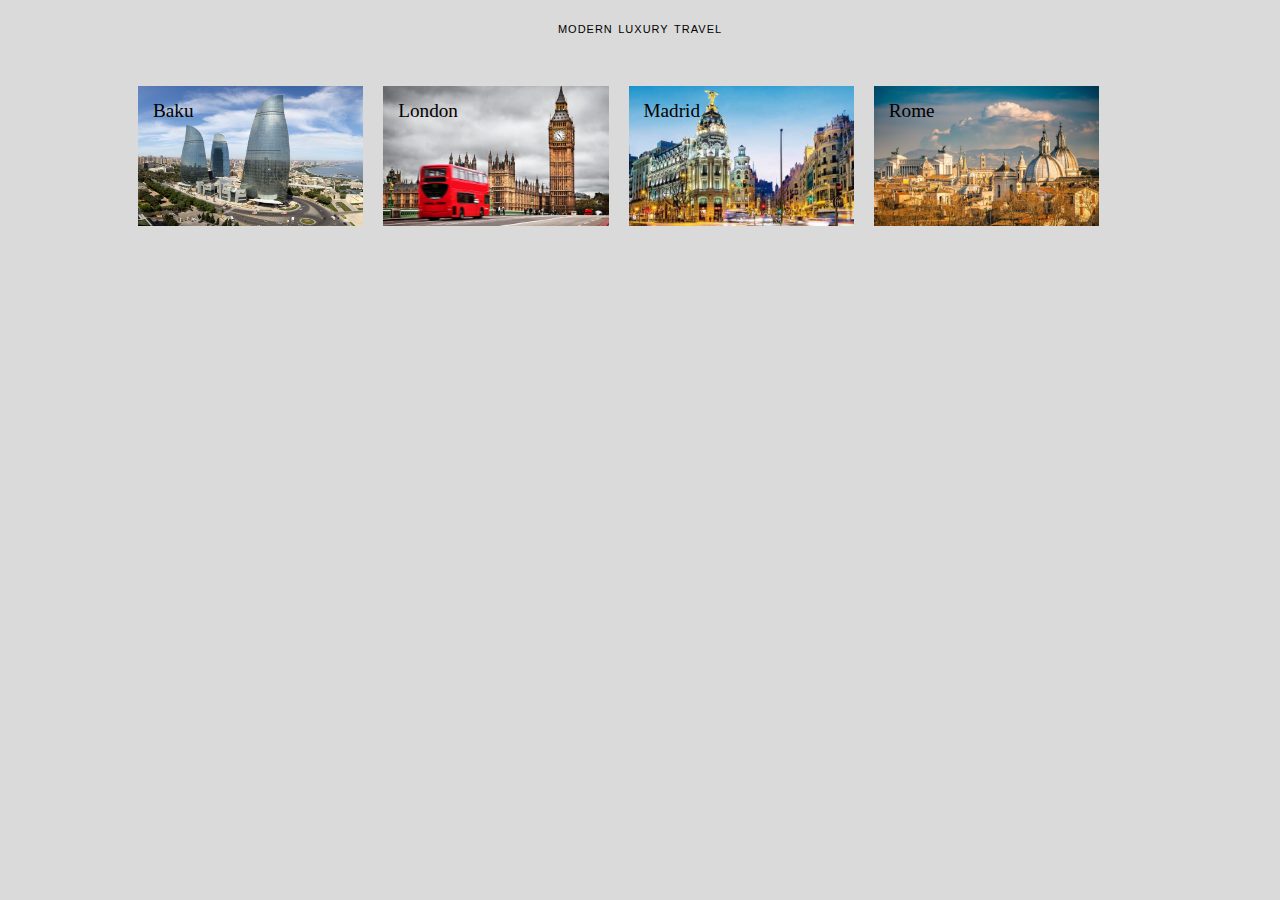
==== css-exercise-four/index.html @ d88c33a3 "css-exercise-four version 2" ====
<!DOCTYPE html>
<html>
  <head>
    <meta charset="utf-8">
    <title>css exercise four</title>
    <meta name="viewport" content="width=device-width, initial-scale=1">

    <link rel="stylesheet" href="css/reset.css">
    <link rel="stylesheet" href="css/style.css">
  </head>

  <body>
    <div class="container">
      <h1>modern luxury travel</h1>
            <div class="preview baku">
              <h2>Baku</h2>
              <a href="#"><img src="images/baku.jpg" /></a>
            </div>
            <div class="preview london">
              <h2>London</h2>
              <a href="#"><img src="images/london.png" /></a>
            </div>
            <div class="preview madrid">
              <h2>Madrid</h2>
              <a href="#"><img src="images/madrid.jpg" /></a>
            </div>
            <div class="preview rome">
              <h2>Rome</h2>
              <a href="#"><img src="images/rome.jpg" /></a>
            </div>
    </div><!--container-->
  </body>

</html>
---- css-exercise-four/css/style.css ----
*, *:before, *:after {
  box-sizing: border-box;
}

body {
  width: 100%;
  background-color: #dadada;
  font-size: 16px;
  margin: 0 auto;
}

.container {
    width: 80%;
    position: relative;
    margin: 0 auto;
}

h1 {
  font-family: 'Helvetica', Arial, sans-serif;
  font-variant: small-caps;
  letter-spacing: 1px;
  text-align: center;
  padding: 20px 0 40px 0;
}

.preview {
  width: 22%;
  display: grid;
  float: left;
  margin: 10px;
}


.preview h2 {
  font-family: 'Times New Roman', Times, serif;
  font-size: 1.2em;
  position: absolute;
  padding: 15px 0 0 15px;

}

img {
  width: 100%;
  height: 140px;
}

/*
@media screen and (min-width: 375px) {
  .preview {
    width: 100%;
    display: grid;
    float: left;
    margin-right: 10px;
    margin-left: 10px;
  }

  img {
    width: 100%;
    height: 220px;
    padding-bottom: 10px;
  }

}



@media screen and (min-width: 300px){
  .container {
    margin: 0 auto;
  }

  .emphasis {
    margin: 0 auto;
  }

  .preview h2 {
    font-size: 1.5em;
    padding: 20px 0 0 20px;
  }

  .preview {
    width: 100%;
    margin-right: 10px;
    margin-left: 10px;
  }

  img {
    width: 100%;
    height: 250px;
    padding-bottom: 10px;
  }

}


@media screen and (min-width: 700px){
  .container {
    margin: 0 auto;
  }

  .preview h2 {
    font-size: 1.8em;
    padding: 25px 0 0 25px;
  }

  .preview {
    width: 40%;
    display: grid;

  }

  img {
    width: 100%;
    height: 300px;
    padding-bottom: 10px;
  }

}
*/
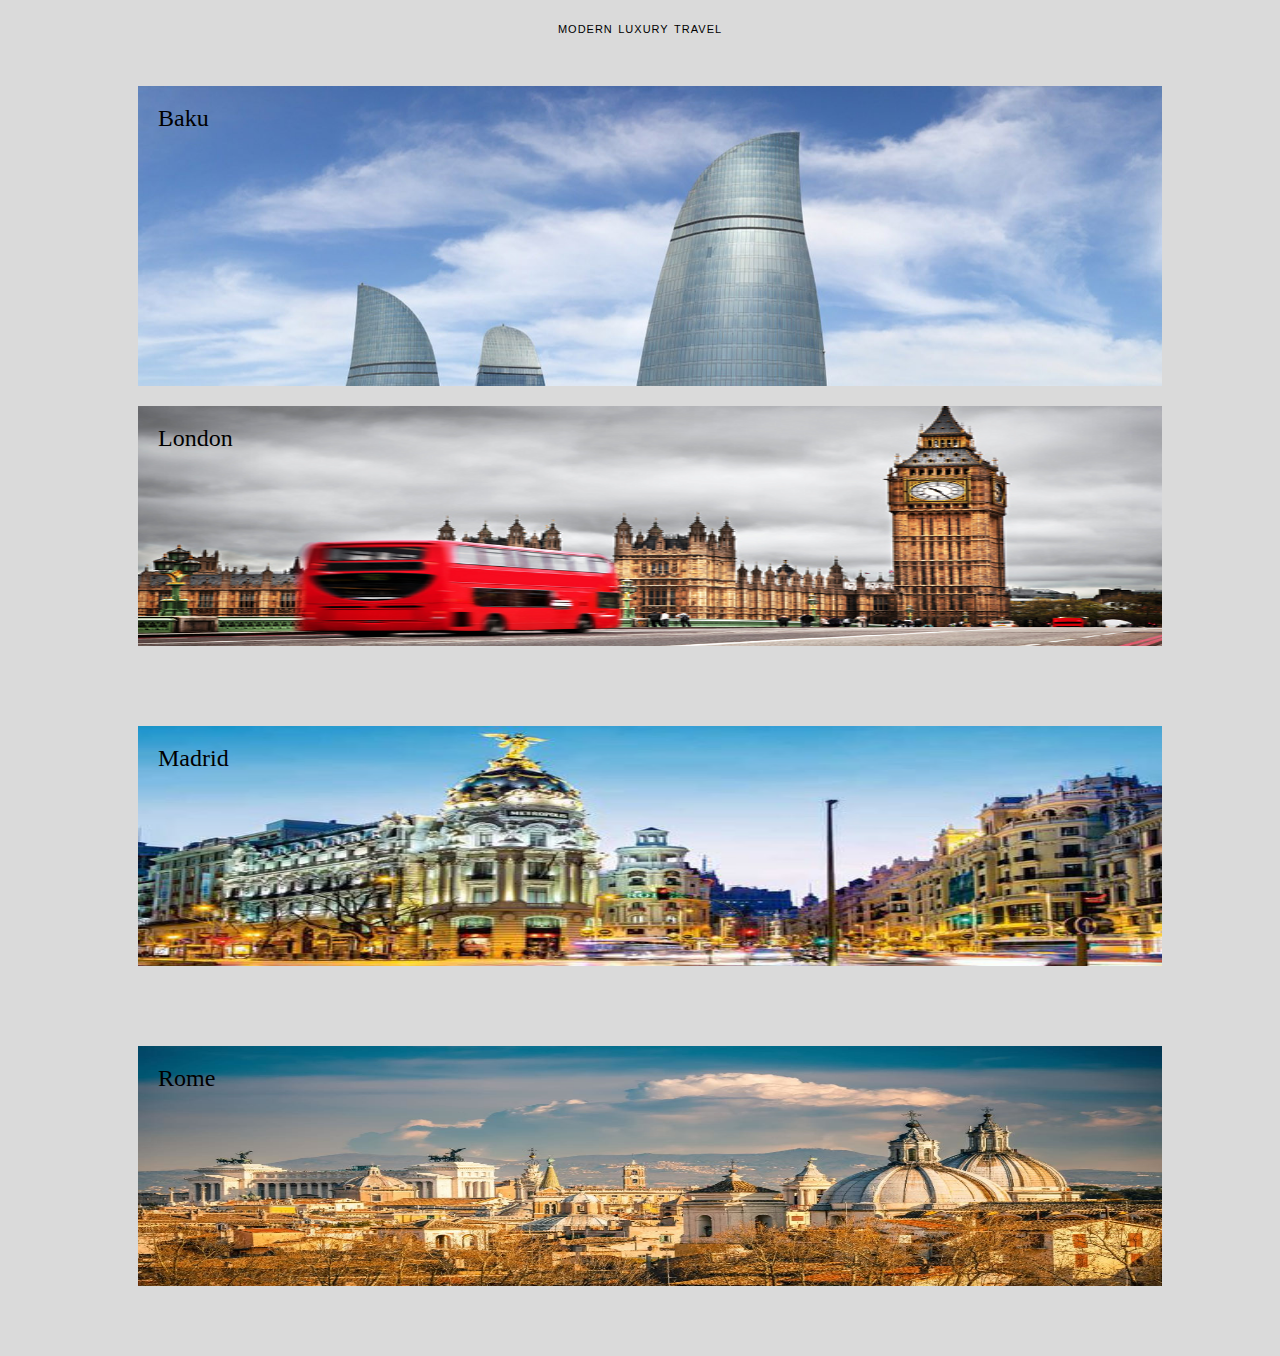
==== commit da12a2c3: "css-exercise-four_v4" ====
--- a/css-exercise-four/index.html
+++ b/css-exercise-four/index.html
@@ -14,7 +14,7 @@
       <h1>modern luxury travel</h1>
             <div class="preview baku">
               <h2>Baku</h2>
-              <a href="#"><img src="images/baku.jpg" /></a>
+            <!-- <a href="#"><img src="images/baku.jpg"/></a>-->
             </div>
             <div class="preview london">
               <h2>London</h2>
--- a/css-exercise-four/css/style.css
+++ b/css-exercise-four/css/style.css
@@ -44,25 +44,6 @@
   height: 140px;
 }
 
-/*
-@media screen and (min-width: 375px) {
-  .preview {
-    width: 100%;
-    display: grid;
-    float: left;
-    margin-right: 10px;
-    margin-left: 10px;
-  }
-
-  img {
-    width: 100%;
-    height: 220px;
-    padding-bottom: 10px;
-  }
-
-}
-
-
 
 @media screen and (min-width: 300px){
   .container {
@@ -80,8 +61,15 @@
 
   .preview {
     width: 100%;
-    margin-right: 10px;
-    margin-left: 10px;
+    min-height: 300px;
+    margin: 10 auto;
+  }
+
+  .baku {
+
+    background-image: url(../images/baku.jpg);
+    background-size: cover;
+    background-repeat: no-repeat;
   }
 
   img {
@@ -93,6 +81,7 @@
 }
 
 
+/*
 @media screen and (min-width: 700px){
   .container {
     margin: 0 auto;
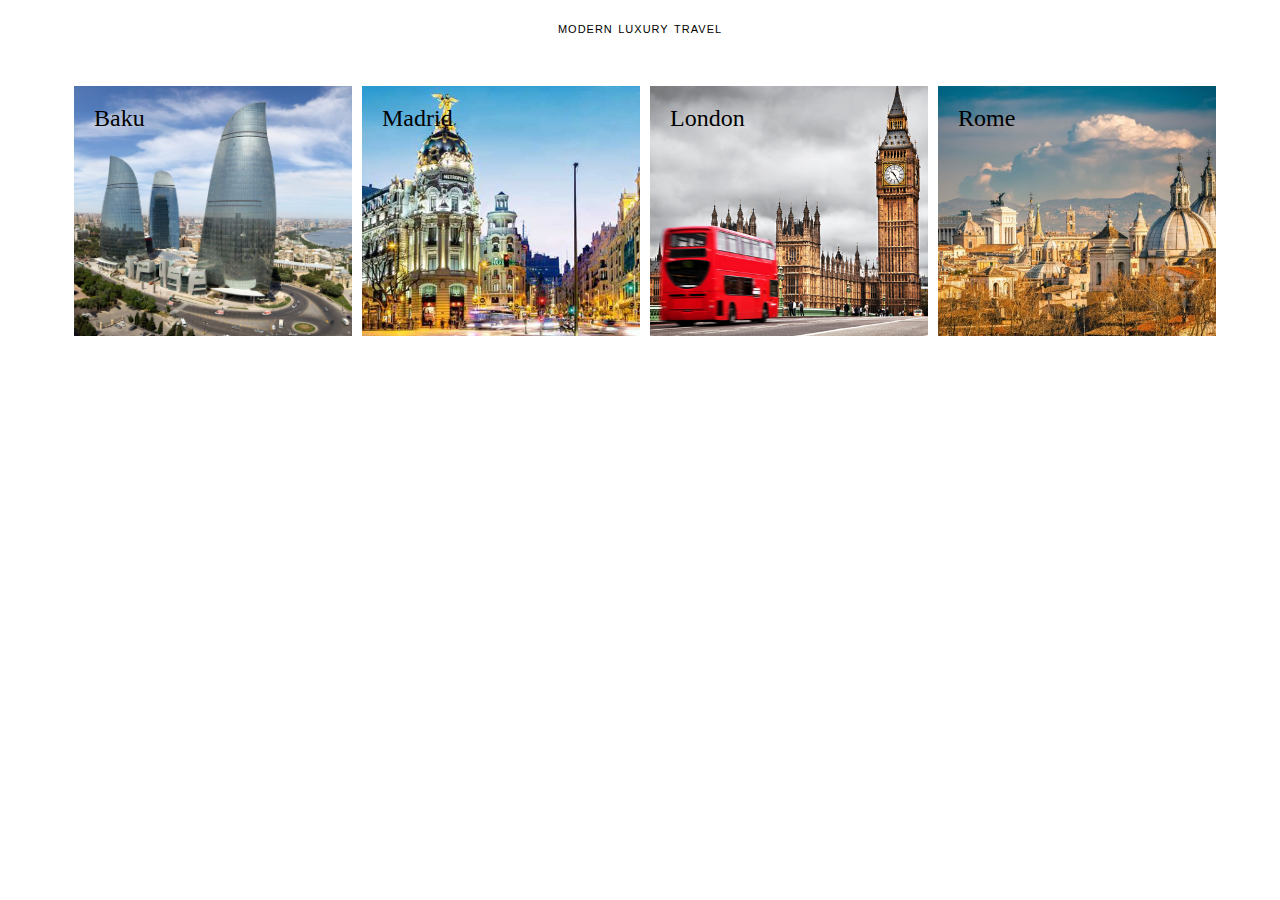
==== commit bedf6afa: "css-exercise-four_v5" ====
--- a/css-exercise-four/index.html
+++ b/css-exercise-four/index.html
@@ -12,22 +12,28 @@
   <body>
     <div class="container">
       <h1>modern luxury travel</h1>
+        <div class="column column_small">
             <div class="preview baku">
               <h2>Baku</h2>
-            <!-- <a href="#"><img src="images/baku.jpg"/></a>-->
             </div>
+        </div>
+
+           <div class="column_small">
+              <div class="preview madrid">
+                <h2>Madrid</h2>
+              </div>
+          </div>
+
+        <div class="column column_small">
             <div class="preview london">
               <h2>London</h2>
-              <a href="#"><img src="images/london.png" /></a>
             </div>
-            <div class="preview madrid">
-              <h2>Madrid</h2>
-              <a href="#"><img src="images/madrid.jpg" /></a>
-            </div>
+        </div>
+          <div class="column_small">
             <div class="preview rome">
               <h2>Rome</h2>
-              <a href="#"><img src="images/rome.jpg" /></a>
             </div>
+        </div>
     </div><!--container-->
   </body>
 
--- a/css-exercise-four/css/style.css
+++ b/css-exercise-four/css/style.css
@@ -9,49 +9,16 @@
   margin: 0 auto;
 }
 
-.container {
-    width: 80%;
-    position: relative;
-    margin: 0 auto;
-}
-
-h1 {
-  font-family: 'Helvetica', Arial, sans-serif;
-  font-variant: small-caps;
-  letter-spacing: 1px;
-  text-align: center;
-  padding: 20px 0 40px 0;
-}
-
-.preview {
-  width: 22%;
-  display: grid;
-  float: left;
-  margin: 10px;
-}
-
-
-.preview h2 {
-  font-family: 'Times New Roman', Times, serif;
-  font-size: 1.2em;
-  position: absolute;
-  padding: 15px 0 0 15px;
-
-}
-
-img {
-  width: 100%;
-  height: 140px;
-}
-
-
-@media screen and (min-width: 300px){
   .container {
     margin: 0 auto;
   }
 
-  .emphasis {
-    margin: 0 auto;
+  h1 {
+    font-family: 'Helvetica', Arial, sans-serif;
+    font-variant: small-caps;
+    letter-spacing: 1px;
+    text-align: center;
+    padding: 20px 0 40px 0;
   }
 
   .preview h2 {
@@ -59,50 +26,147 @@
     padding: 20px 0 0 20px;
   }
 
-  .preview {
-    width: 100%;
-    min-height: 300px;
-    margin: 10 auto;
+ .preview {
+    width: 80%;
+    margin: 0 auto;
+    height: 300px;
+    width: 300px;
+    overflow: hidden;
   }
 
+
   .baku {
-
     background-image: url(../images/baku.jpg);
     background-size: cover;
     background-repeat: no-repeat;
+    margin-bottom: 20px;
+    background-position: 50% 50%;
+    position: relative;
   }
 
-  img {
-    width: 100%;
-    height: 250px;
-    padding-bottom: 10px;
+  .london {
+    background-image: url(../images/london.png);
+    background-size: cover;
+    background-repeat: no-repeat;
+    margin-bottom: 20px;
+    background-position: 50% 50%;
+
   }
+
+  .madrid {
+    background-image: url(../images/madrid.jpg);
+    background-size: cover;
+    background-repeat: no-repeat;
+    margin-bottom: 20px;
+    background-position: 50% 50%;
+    position: relative;
+
+  }
+
+  .rome {
+    background-image: url(../images/rome.jpg);
+    background-size: cover;
+    background-repeat: no-repeat;
+    margin-bottom: 20px;
+    background-position: 50% 50%;
+    position: relative;
+
+  }
+
+  @media only screen and (min-width: 768px) {
+    .container {
+      width: 90%;
+      margin: 0 auto;
+    }
+
+    .column{
+      dislay: grid;
+
+      width: 50%;
+      float: left;
+    }
+
+    .preview {
+       height: 300px;
+       width: 96%;
+       margin: 5px;
+       overflow: hidden;
+     }
+
+     .baku {
+       background-image: url(../images/baku.jpg);
+       background-size: cover;
+       background-repeat: no-repeat;
+       margin-bottom: 20px;
+       width: 96%;
+       object-fit: cover;
+       object-position: 50% 50%;
+     }
+
+     .london {
+       background-image: url(../images/london.png);
+       background-size: cover;
+       background-repeat: no-repeat;
+       margin-bottom: 20px;
+       width: 96%;
+       object-fit: cover;
+       object-position: 50% 50%;
+     }
+
+     .madrid {
+       background-image: url(../images/madrid.jpg);
+       background-size: cover;
+       background-repeat: no-repeat;
+       margin-bottom: 20px;
+       width: 96%;
+       object-fit: cover;
+       object-position: 50% 50%;
+     }
+
+     .rome {
+       background-image: url(../images/rome.jpg);
+       background-size: cover;
+       background-repeat: no-repeat;
+       margin-bottom: 20px;
+       width: 96%;
+       object-fit: cover;
+       object-position: 50% 50%;
+     }
 
 }
 
+  @media only screen and (min-width: 992px) {
+    body {
+      background-color: #fff;
+    }
 
-/*
-@media screen and (min-width: 700px){
-  .container {
-    margin: 0 auto;
-  }
+    .container {
+      width: 90%;
+      margin: 0 auto;
+    }
 
-  .preview h2 {
-    font-size: 1.8em;
-    padding: 25px 0 0 25px;
-  }
+    .column {
 
-  .preview {
-    width: 40%;
-    display: grid;
+    }
+
+    .column_small{
+      float: left;
+      width: 25%;
+      padding: 5px;
+    }
+
+    .row::after {
+      content: ""
+      clear: both;
+      display: table;
+    }
+
+    .preview {
+       height: 250px;
+       width: 100%;
+       margin: 5px;
+       overflow: hidden;
+     }
+
 
   }
-
-  img {
-    width: 100%;
-    height: 300px;
-    padding-bottom: 10px;
-  }
-
-}
-*/
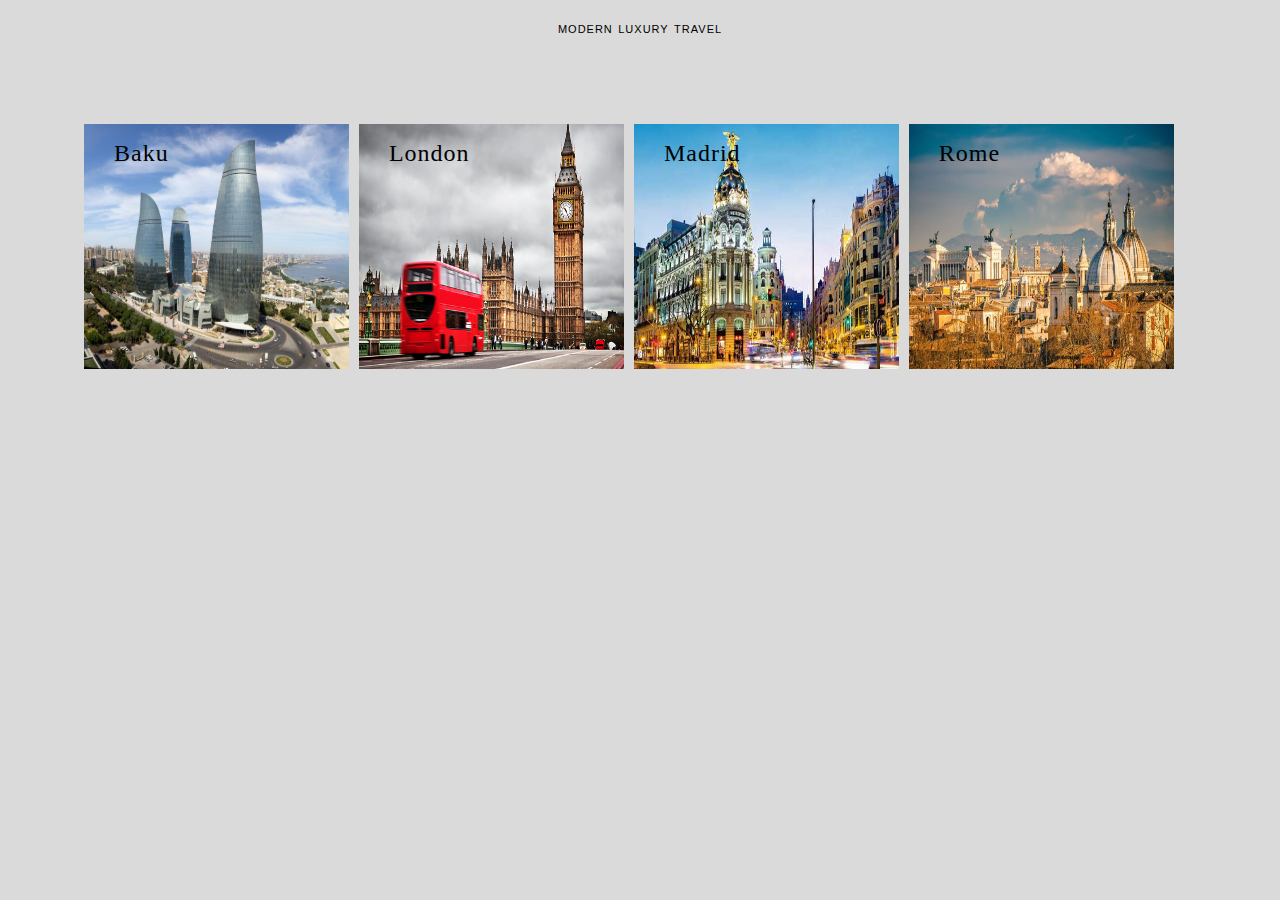
==== commit ded575a0: "css-exercise-four_v8" ====
--- a/css-exercise-four/index.html
+++ b/css-exercise-four/index.html
@@ -10,31 +10,21 @@
   </head>
 
   <body>
-    <div class="container">
-      <h1>modern luxury travel</h1>
-        <div class="column column_small">
-            <div class="preview baku">
-              <h2>Baku</h2>
-            </div>
-        </div>
-
-           <div class="column_small">
-              <div class="preview madrid">
-                <h2>Madrid</h2>
-              </div>
-          </div>
-
-        <div class="column column_small">
-            <div class="preview london">
-              <h2>London</h2>
-            </div>
-        </div>
-          <div class="column_small">
-            <div class="preview rome">
-              <h2>Rome</h2>
-            </div>
-        </div>
-    </div><!--container-->
+    <section class="container">
+      <h1>modern luxury <span class="emphasis">travel</span></h1>
+      <div class="preview baku">
+        <h1>Baku</h1>
+      </div>
+      <div class="preview london">
+        <h1>London</h1>
+      </div>
+      <div class="preview madrid">
+        <h1>Madrid</h1>
+      </div>
+      <div class="preview rome">
+        <h1>Rome</h1>
+      </div>
+    </section>
   </body>
 
 </html>
--- a/css-exercise-four/css/style.css
+++ b/css-exercise-four/css/style.css
@@ -6,7 +6,6 @@
   width: 100%;
   background-color: #dadada;
   font-size: 16px;
-  margin: 0 auto;
 }
 
   .container {
@@ -18,20 +17,13 @@
     font-variant: small-caps;
     letter-spacing: 1px;
     text-align: center;
-    padding: 20px 0 40px 0;
-  }
-
-  .preview h2 {
-    font-size: 1.5em;
-    padding: 20px 0 0 20px;
-  }
+    padding: 20px 0 30px 0;
+  }
+
 
  .preview {
-    width: 80%;
+    min-height: 350px;
     margin: 0 auto;
-    height: 300px;
-    width: 300px;
-    overflow: hidden;
   }
 
 
@@ -39,17 +31,34 @@
     background-image: url(../images/baku.jpg);
     background-size: cover;
     background-repeat: no-repeat;
-    margin-bottom: 20px;
-    background-position: 50% 50%;
-    position: relative;
+    background-position: 50% 50%;
+    margin-bottom: -40px;
+  }
+
+
+  .baku h1 {
+    font-family: 'Times New Roman', Times, serif;
+    font-size: 1.5em;
+    font-variant: normal;
+    text-align: left;
+    margin: 50px 0 0 30px;
+
   }
 
   .london {
     background-image: url(../images/london.png);
     background-size: cover;
     background-repeat: no-repeat;
-    margin-bottom: 20px;
-    background-position: 50% 50%;
+    background-position: 50% 50%;
+    margin-bottom: -40px;
+  }
+
+  .london h1 {
+    font-family: 'Times New Roman', Times, serif;
+    font-size: 1.5em;
+    font-variant: normal;
+    text-align: left;
+    margin: 50px 0 0 30px;
 
   }
 
@@ -57,9 +66,16 @@
     background-image: url(../images/madrid.jpg);
     background-size: cover;
     background-repeat: no-repeat;
-    margin-bottom: 20px;
-    background-position: 50% 50%;
-    position: relative;
+    background-position: 50% 50%;
+    margin-bottom: -40px;
+  }
+
+  .madrid h1 {
+    font-family: 'Times New Roman', Times, serif;
+    font-size: 1.5em;
+    font-variant: normal;
+    text-align: left;
+    margin: 50px 0 0 30px;
 
   }
 
@@ -67,106 +83,136 @@
     background-image: url(../images/rome.jpg);
     background-size: cover;
     background-repeat: no-repeat;
-    margin-bottom: 20px;
-    background-position: 50% 50%;
-    position: relative;
+    background-position: 50% 50%;
+    margin-bottom: 15px;
+
+  }
+
+  .rome h1 {
+    font-family: 'Times New Roman', Times, serif;
+    font-size: 1.5em;
+    font-variant: normal;
+    text-align: left;
+    margin: 50px 0 0 30px;
 
   }
 
   @media only screen and (min-width: 768px) {
+    .container {
+      width: 100%;
+      margin: 0 auto;
+    }
+
+    .preview {
+       height: 300px;
+       width: 45%;
+     }
+
+     .baku {
+       background-image: url(../images/baku.jpg);
+       background-size: 100% 100%;
+       background-repeat: no-repeat;
+       margin-bottom: 20px;
+       width: 45%;
+       object-fit: cover;
+       object-position: 50% 50%;
+       float: left;
+       margin-left: 40px;
+       margin-right: 20px;
+     }
+
+     .london {
+       background-image: url(../images/london.png);
+       background-size: 100% 100%;
+       background-repeat: no-repeat;
+       margin-bottom: 20px;
+       width: 45%;
+       object-fit: cover;
+       object-position: 50% 50%;
+       float: left;
+     }
+
+     .madrid {
+       background-image: url(../images/madrid.jpg);
+       background-size: 100% 100%;
+       background-repeat: no-repeat;
+       margin-bottom: 20px;
+       width: 45%;
+       object-fit: cover;
+       object-position: 50% 50%;
+       float: left;
+       margin-left: 40px;
+       margin-right: 20px;
+     }
+
+     .rome {
+       background-image: url(../images/rome.jpg);
+       background-size: 100% 100%;
+       background-repeat: no-repeat;
+       margin-bottom: 20px;
+       width: 45%;
+       object-fit: cover;
+       object-position: 50% 50%;
+       float: left;
+     }
+
+}
+
+  @media only screen and (min-width: 992px) {
+    body {
+      background-color: #dadada;
+    }
+
     .container {
       width: 90%;
       margin: 0 auto;
     }
 
-    .column{
-      dislay: grid;
-
-      width: 50%;
-      float: left;
-    }
-
     .preview {
-       height: 300px;
-       width: 96%;
        margin: 5px;
        overflow: hidden;
      }
 
      .baku {
        background-image: url(../images/baku.jpg);
-       background-size: cover;
-       background-repeat: no-repeat;
-       margin-bottom: 20px;
-       width: 96%;
-       object-fit: cover;
-       object-position: 50% 50%;
+       background-size: 100% 70%;
+       background-repeat: no-repeat;
+       width: 23%;
+       object-fit: cover;
+       object-position: 50% 50%;
+       margin-left: 20px;
      }
 
      .london {
        background-image: url(../images/london.png);
-       background-size: cover;
-       background-repeat: no-repeat;
-       margin-bottom: 20px;
-       width: 96%;
+       background-size: 100% 70%;
+       background-repeat: no-repeat;
+       margin-bottom: 20px;
+       width: 23%;
        object-fit: cover;
        object-position: 50% 50%;
      }
 
      .madrid {
        background-image: url(../images/madrid.jpg);
-       background-size: cover;
-       background-repeat: no-repeat;
-       margin-bottom: 20px;
-       width: 96%;
+       background-size: 100% 70%;
+       background-repeat: no-repeat;
+       margin-bottom: 20px;
+       width: 23%;
        object-fit: cover;
        object-position: 50% 50%;
      }
 
      .rome {
        background-image: url(../images/rome.jpg);
-       background-size: cover;
-       background-repeat: no-repeat;
-       margin-bottom: 20px;
-       width: 96%;
-       object-fit: cover;
-       object-position: 50% 50%;
-     }
-
-}
-
-  @media only screen and (min-width: 992px) {
-    body {
-      background-color: #fff;
-    }
-
-    .container {
-      width: 90%;
-      margin: 0 auto;
-    }
-
-    .column {
-
-    }
-
-    .column_small{
-      float: left;
-      width: 25%;
-      padding: 5px;
-    }
-
-    .row::after {
-      content: ""
-      clear: both;
-      display: table;
-    }
-
-    .preview {
-       height: 250px;
-       width: 100%;
-       margin: 5px;
-       overflow: hidden;
-     }
-
-
-  }
+       background-size: 100% 70%;
+       background-repeat: no-repeat;
+       margin-bottom: 20px;
+       width: 23%;
+       object-fit: cover;
+       object-position: 50% 50%;
+
+      }
+
+
+  }
